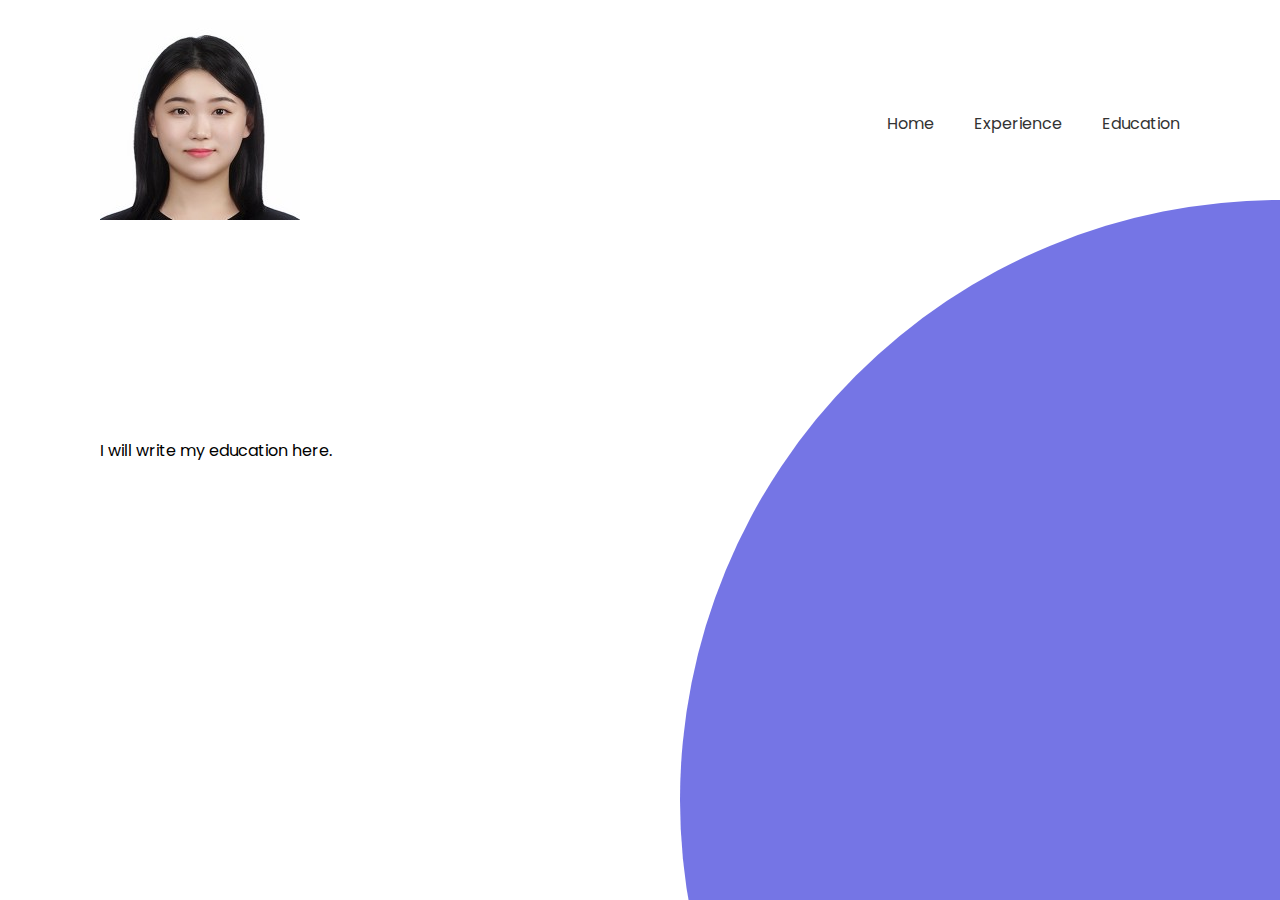
==== Education.html @ 28a8513c "Add files via upload" ====
<!DOCTYPE html>
<html lang = "en">
<head>
    <meta charset="UTF-8">
    <title>SangEun Park</title>
    <link rel="stylesheet" href="style.css">
</head>
<body>
    <section>
        <div class = "circle"></div>
        <header>
            <a href="index.html"><img src="logo.PNG"  class="logo"></a>
            <ul>
                <li><a href="index.html">Home</a></li>
                <li><a href="experience.html">Experience</a></li>
                <li><a href="#">Education</a></li>
            </ul>
        </header>
        <p>I  will write my education here.</p>
    </section>
</body>
---- style.css ----
@import url('https://fonts.googleapis.com/css?family=Poppins:200,300,400,500,600,700,800,900&display=swap');
*
{ 
    margin: 0;
    padding: 0;
    box-sizing: border-box;
    font-family: 'Poppins', sans-serif;
}
section
{ 
    position: relative;
    width: 100%;
    min-height: 100vh;
    padding: 100px;
    display: flex;
    justify-content: space-between;
    align-items: center;
    background: #fff;
}
header
{ 
    position: absolute;
    top: 0;
    left: 0;
    width: 100%;
    padding: 20px 100px;
    display: flex;
    justify-content: space-between;
    align-items: center;
}
hearder .logo
{ 
    position: relative;
    max-width: 80px;
}
header ul
{ 
    position: relative;
    display: flex;
}
header ul li
{ 
    list-style: none;
}
header ul li a
{ 
    display: inline-block;
    color: #333;
    font-weight: 400;
    margin-left: 40px;
    text-decoration: none;
}
.content
{ 
    position: relative;
    width: 100%;
    display: flex;
    justify-content: space-between;
    align-items: center;
}
.content .textBox
{ 
    position: relative;
    max-width: 600px;
}
.content .textBox h2
{ 
    color: #333;
    font-size: 3em;
    line-height: 1.4em;
    font-weight: 500;
}
.content .textBox h2 span
{ 
    color: rgb(67, 67, 197);
    font-size: 1.2em;
    font-weight: 900;
}
.content .textBox p
{ 
    color: #333;
}
.content .textBox a
{ 
    display: inline-block;
    margin-top: 20px;
    padding: 8px 20px;
    background: rgb(67, 67, 197);
    color: #fff;
    border-radius: 40px;
    font-weight: 500;
    letter-spacing: 1px;
    text-decoration: none;
}
.content .imgBox
{ 
    width: 600px;
    display: flex;
    justify-content: flex-end;
    padding-right: 50px;
    margin-top: 50px;
}
.content .imgBox img
{ 
    max-width: 340px;
}
.thumb
{ 
    position: absolute;
    left: 50%;
    bottom: 20px;
    transform: translateX(-50%);
    display: flex;
}
.thumb li
{ 
    list-style: none;
    display: inline-block;
    margin: 0 20px;
    cursor: pointer;
    transition: 0.5s;
}
.thumb li:hover
{
    transform: translateY(-15px);
 }
.thumb li img
{
    max-width: 60px;
 }
.sci
{ 
    position: absolute;
    top: 50%;
    right: 30px;
    transform: translateY(-50%);
    display: flex;
    justify-content: center;
    align-items: center;
    flex-direction: column;
}
.sci li
{ 
    list-style: none;
}
.sci li a
{ 
    display: inline-block;
    margin: 5px 0;
    transform: scale(0.6);
}
.circle
{ 
    position: absolute;
    top: 0;
    left: 0;
    width: 100%;
    height: 100%;
    background:rgb(117, 117, 229);
    clip-path: circle(600px at right 800px);
}
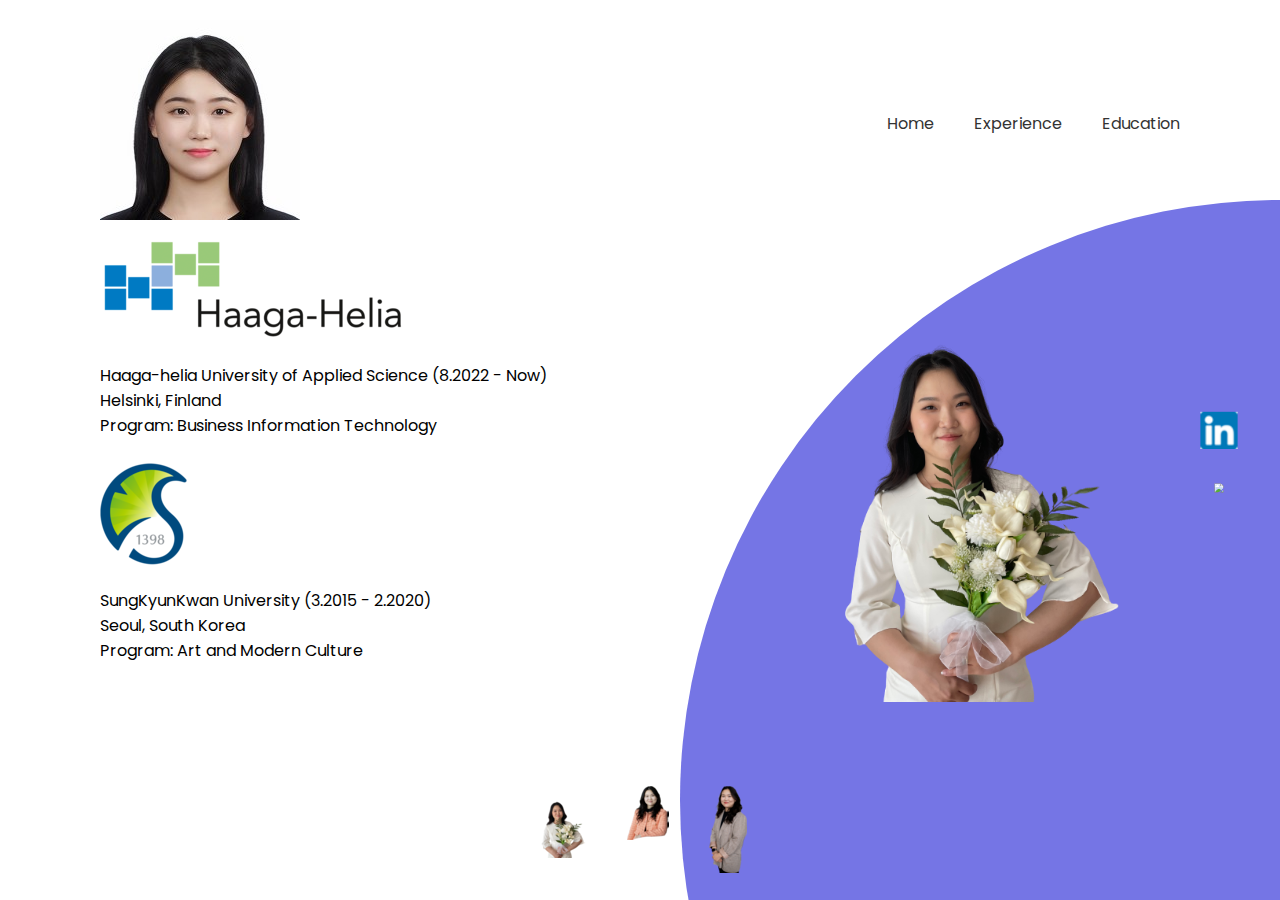
==== commit 59dd4405: "Add files via upload" ====
--- a/Education.html
+++ b/Education.html
@@ -16,6 +16,43 @@
                 <li><a href="#">Education</a></li>
             </ul>
         </header>
-        <p>I  will write my education here.</p>
+        <div class = "content">
+            <div class = "textBox">
+                <img src="haagahelia.png" alt="Haaga-helia" style="float:left;"><br><br><br><br><br>
+                Haaga-helia University of Applied Science
+                (8.2022  - Now) <br>
+                Helsinki, Finland <br>
+                Program: Business Information Technology <br><br>
+                <img src="sungkyunkwan.png" alt="sungkyunkwan" style="float:left;"><br><br><br><br><br>
+                SungKyunKwan University
+                (3.2015  - 2.2020) <br>
+                Seoul, South Korea <br>
+                Program: Art and Modern Culture <br>
+            </div>
+            <div class = "imgBox">
+                <img src="img1.png" class = "me">
+            </div>
+        </div>
+        <ul class = "thumb">
+            <li><img src="thumb1.png" onclick="imgSlider('img1.png');changeCircleColor('rgb(117, 117, 229)')"></li>
+            <li><img src="thumb2.png" onclick="imgSlider('img2.PNG');changeCircleColor('#eb7495')"></li>
+            <li><img src="thumb3.png" onclick="imgSlider('img3.png');changeCircleColor('#d752b1')"></li>
+        </ul>
+        <ul class = "sci">
+            <li><a href="https://www.linkedin.com/in/sangeunpark-saniepark/"><img src="linkedin.png"></a></li>
+            <li><a href="mailto:sangeun6449@gmail.com"><img src="mail.jpeg"></a></li>
+        </ul>
     </section>
-</body>+
+    <script type = "text/javascript">
+        function imgSlider(anything){ 
+            document.querySelector('.me').src = anything;
+        }
+
+        function changeCircleColor(color){ 
+            const circle = document.querySelector('.circle');
+            circle.style.background = color;
+        }
+    </script>
+</body>
+</html>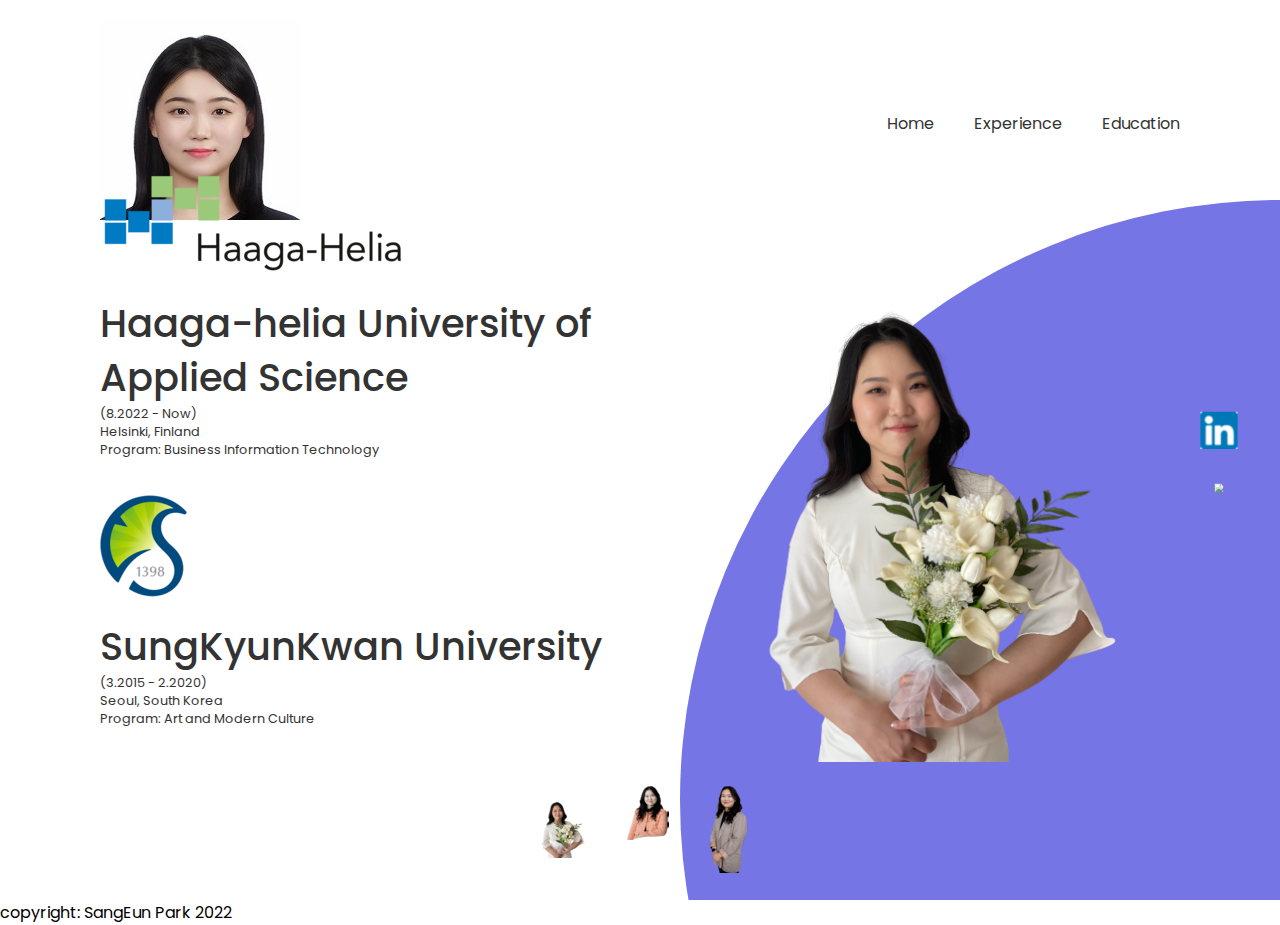
==== commit d2669e81: "Add files via upload" ====
--- a/Education.html
+++ b/Education.html
@@ -2,6 +2,7 @@
 <html lang = "en">
 <head>
     <meta charset="UTF-8">
+    <meta name="viewport" content="width=device-width, initial-scale=1.0">
     <title>SangEun Park</title>
     <link rel="stylesheet" href="style.css">
 </head>
@@ -9,7 +10,7 @@
     <section>
         <div class = "circle"></div>
         <header>
-            <a href="index.html"><img src="logo.PNG"  class="logo"></a>
+            <a href="index.html"><img src="logo.PNG"  class="logo" style="max-width:100%;"></a>
             <ul>
                 <li><a href="index.html">Home</a></li>
                 <li><a href="experience.html">Experience</a></li>
@@ -18,29 +19,29 @@
         </header>
         <div class = "content">
             <div class = "textBox">
-                <img src="haagahelia.png" alt="Haaga-helia" style="float:left;"><br><br><br><br><br>
-                Haaga-helia University of Applied Science
-                (8.2022  - Now) <br>
+                <img src="haagahelia.png" alt="Haaga-helia" style="float:left;" style="max-width:100%;"><br><br><br><br><br>
+                <h2>Haaga-helia University of Applied Science <br></h2>
+                <p>(8.2022  - Now) <br>
                 Helsinki, Finland <br>
-                Program: Business Information Technology <br><br>
-                <img src="sungkyunkwan.png" alt="sungkyunkwan" style="float:left;"><br><br><br><br><br>
-                SungKyunKwan University
-                (3.2015  - 2.2020) <br>
+                Program: Business Information Technology <br> <br> <br></p>
+                <img src="sungkyunkwan.png" alt="sungkyunkwan" style="float:left;" style="max-width:100%;"><br><br><br><br><br>
+                <h2>SungKyunKwan University <br></h2>
+                <p>(3.2015  - 2.2020) <br>
                 Seoul, South Korea <br>
-                Program: Art and Modern Culture <br>
+                Program: Art and Modern Culture <br></p>
             </div>
             <div class = "imgBox">
-                <img src="img1.png" class = "me">
+                <img src="img1.png" class = "me" style="max-width:100%;">
             </div>
         </div>
         <ul class = "thumb">
-            <li><img src="thumb1.png" onclick="imgSlider('img1.png');changeCircleColor('rgb(117, 117, 229)')"></li>
-            <li><img src="thumb2.png" onclick="imgSlider('img2.PNG');changeCircleColor('#eb7495')"></li>
-            <li><img src="thumb3.png" onclick="imgSlider('img3.png');changeCircleColor('#d752b1')"></li>
+            <li><img src="thumb1.png" onclick="imgSlider('img1.png');changeCircleColor('rgb(117, 117, 229)')" style="max-width:100%;"></li>
+            <li><img src="thumb2.png" onclick="imgSlider('img2.PNG');changeCircleColor('#eb7495')" style="max-width:100%;"></li>
+            <li><img src="thumb3.png" onclick="imgSlider('img3.png');changeCircleColor('#d752b1')" style="max-width:100%;"></li>
         </ul>
         <ul class = "sci">
-            <li><a href="https://www.linkedin.com/in/sangeunpark-saniepark/"><img src="linkedin.png"></a></li>
-            <li><a href="mailto:sangeun6449@gmail.com"><img src="mail.jpeg"></a></li>
+            <li><a href="https://www.linkedin.com/in/sangeunpark-saniepark/"><img src="linkedin.png" style="max-width:100%;"></a></li>
+            <li><a href="mailto:sangeun6449@gmail.com"><img src="mail.jpeg" style="max-width:100%;"></a></li>
         </ul>
     </section>
 
@@ -54,5 +55,8 @@
             circle.style.background = color;
         }
     </script>
+    <footer>
+        <p>copyright: SangEun Park 2022</p>
+    </footer>
 </body>
 </html>--- a/style.css
+++ b/style.css
@@ -50,6 +50,10 @@
     margin-left: 40px;
     text-decoration: none;
 }
+header ul li a:hover
+{ 
+    color:rgb(67, 67, 197);
+}
 .content
 { 
     position: relative;
@@ -57,6 +61,7 @@
     display: flex;
     justify-content: space-between;
     align-items: center;
+
 }
 .content .textBox
 { 
@@ -66,19 +71,20 @@
 .content .textBox h2
 { 
     color: #333;
-    font-size: 3em;
+    font-size: 3vw;
     line-height: 1.4em;
     font-weight: 500;
 }
 .content .textBox h2 span
 { 
     color: rgb(67, 67, 197);
-    font-size: 1.2em;
+    font-size: 3vw;
     font-weight: 900;
 }
 .content .textBox p
 { 
     color: #333;
+    font-size: 1vw;
 }
 .content .textBox a
 { 
@@ -91,6 +97,7 @@
     font-weight: 500;
     letter-spacing: 1px;
     text-decoration: none;
+    font-size: 1vw;
 }
 .content .imgBox
 { 
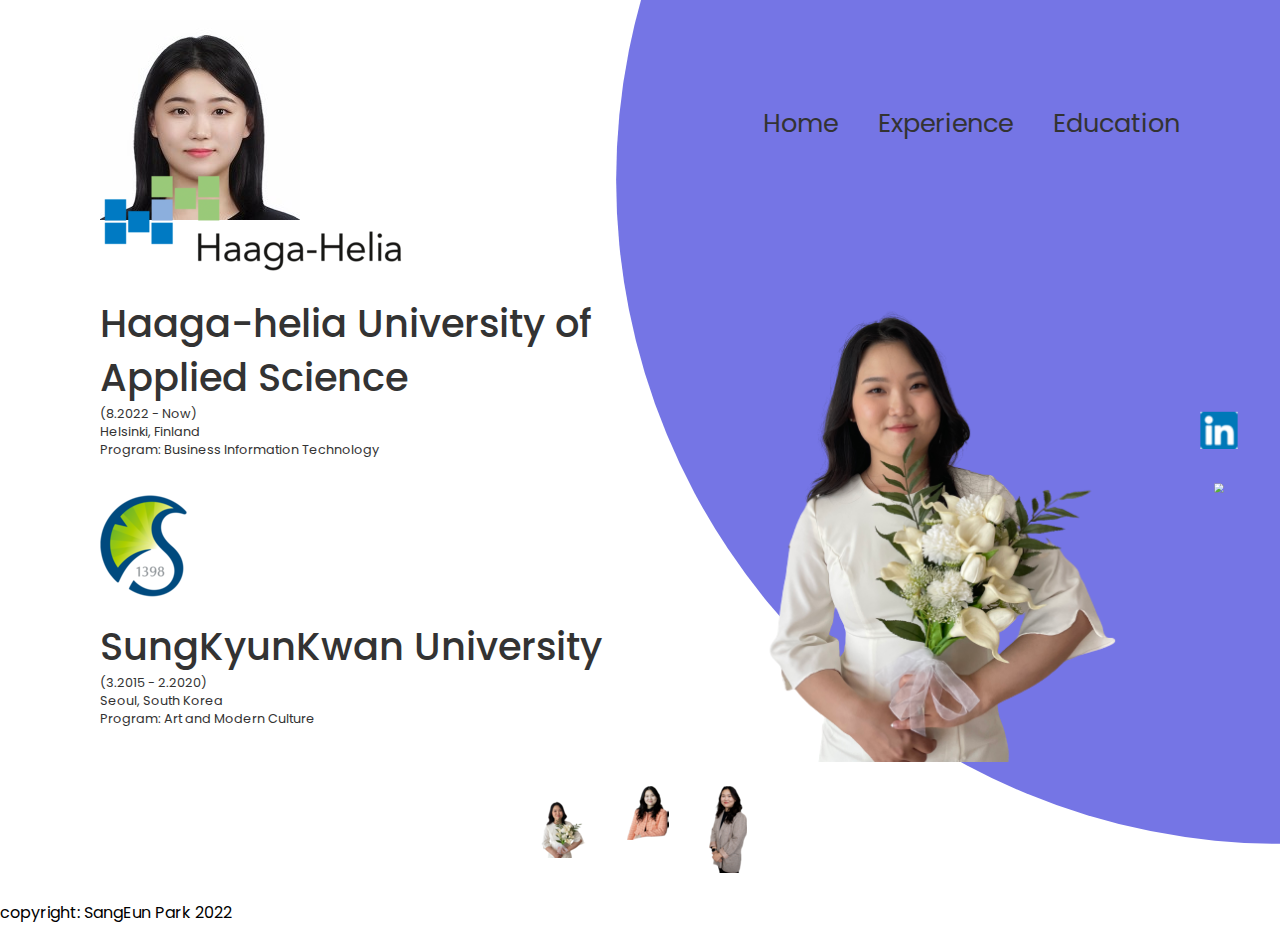
==== commit acce2df1: "Add files via upload" ====
--- a/Education.html
+++ b/Education.html
@@ -10,7 +10,7 @@
     <section>
         <div class = "circle"></div>
         <header>
-            <a href="index.html"><img src="logo.PNG"  class="logo" style="max-width:100%;"></a>
+            <a href="index.html"><img src="logo.PNG" alt="logo" class="logo" style="max-width:100%;"></a>
             <ul>
                 <li><a href="index.html">Home</a></li>
                 <li><a href="experience.html">Experience</a></li>
@@ -31,13 +31,13 @@
                 Program: Art and Modern Culture <br></p>
             </div>
             <div class = "imgBox">
-                <img src="img1.png" class = "me" style="max-width:100%;">
+                <img src="img1.png" alt="me1" class = "me" style="max-width:100%;">
             </div>
         </div>
         <ul class = "thumb">
-            <li><img src="thumb1.png" onclick="imgSlider('img1.png');changeCircleColor('rgb(117, 117, 229)')" style="max-width:100%;"></li>
-            <li><img src="thumb2.png" onclick="imgSlider('img2.PNG');changeCircleColor('#eb7495')" style="max-width:100%;"></li>
-            <li><img src="thumb3.png" onclick="imgSlider('img3.png');changeCircleColor('#d752b1')" style="max-width:100%;"></li>
+            <li><img src="thumb1.png" alt="thumb1" onclick="imgSlider('img1.png');changeCircleColor('rgb(117, 117, 229)')" style="max-width:100%;"></li>
+            <li><img src="thumb2.png" alt="thumb2" onclick="imgSlider('img2.PNG');changeCircleColor('#eb7495')" style="max-width:100%;"></li>
+            <li><img src="thumb3.png" alt="thumb3" onclick="imgSlider('img3.png');changeCircleColor('#d752b1')" style="max-width:100%;"></li>
         </ul>
         <ul class = "sci">
             <li><a href="https://www.linkedin.com/in/sangeunpark-saniepark/"><img src="linkedin.png" style="max-width:100%;"></a></li>
--- a/style.css
+++ b/style.css
@@ -28,10 +28,10 @@
     justify-content: space-between;
     align-items: center;
 }
-hearder .logo
+header .logo
 { 
     position: relative;
-    max-width: 80px;
+    max-width: 20vw;
 }
 header ul
 { 
@@ -41,6 +41,7 @@
 header ul li
 { 
     list-style: none;
+    font-size: 2vw;
 }
 header ul li a
 { 
@@ -164,5 +165,11 @@
     width: 100%;
     height: 100%;
     background:rgb(117, 117, 229);
-    clip-path: circle(600px at right 800px);
-}+    clip-path: circle(60% at right 20%);
+}
+
+@media only screen and (max-width: 768px) {
+    [class="textBox"] {
+        width: 100%;
+      }
+  }